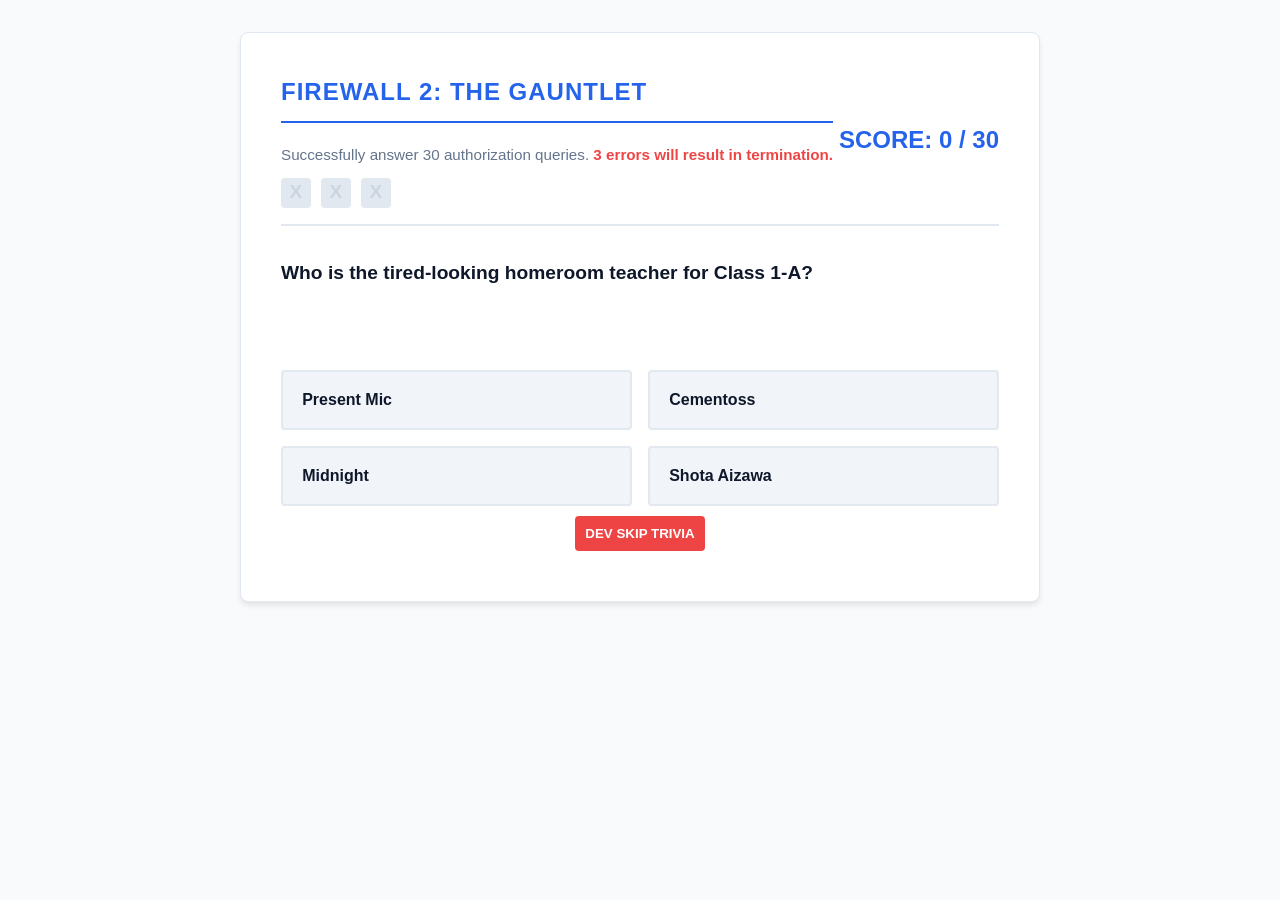
==== game2.html @ 6faab237 "Initial commit for Team 1 Website 3" ====
<!DOCTYPE html>
<html lang="en">
<head>
    <meta charset="UTF-8">
    <meta name="viewport" content="width=device-width, initial-scale=1.0">
    <title>Aethelgard Offshore | The Gauntlet</title>
    <link rel="stylesheet" href="global.css">
    <script src="database.js"></script>
    <style>
        .header-panel { display: flex; justify-content: space-between; align-items: center; border-bottom: 2px solid var(--border-color); padding-bottom: 1rem; margin-bottom: 2rem; }
        .score-display { font-size: 1.5rem; font-weight: bold; color: var(--accent); }
        
        .strike-container { display: flex; gap: 10px; margin-top: 10px; }
        .strike { width: 30px; height: 30px; display: flex; justify-content: center; align-items: center; background: #e2e8f0; border-radius: 4px; font-weight: bold; font-size: 1.2rem; color: #cbd5e1; }
        .strike.active { background: var(--error); color: white; }

        .question-box { font-size: 1.2rem; margin-bottom: 2rem; min-height: 80px; font-weight: bold; }
        
        .options-grid { display: grid; grid-template-columns: 1fr 1fr; gap: 1rem; }
        @media (max-width: 600px) { .options-grid { grid-template-columns: 1fr; } }
        
        .option-btn { background: #f1f5f9; color: var(--text-main); border: 2px solid var(--border-color); padding: 1.2rem; font-size: 1rem; cursor: pointer; border-radius: 4px; transition: 0.2s; text-align: left; font-weight: bold; }
        .option-btn:hover { border-color: var(--accent); background: #e0e7ff; }
        
        .option-btn.correct { background: var(--accent); color: white; border-color: var(--accent); }
        .option-btn.wrong { background: var(--error); color: white; border-color: var(--error); }

        #proceed-btn { display: none; margin-top: 2rem; text-align: center; text-decoration: none; }
    </style>
</head>
<body>

    <div class="container">
        <div class="header-panel">
            <div>
                <h2>FIREWALL 2: THE GAUNTLET</h2>
                <p style="color: var(--text-muted); font-size: 0.95rem;">Successfully answer 30 authorization queries. <strong style="color: var(--error);">3 errors will result in termination.</strong></p>
                <div class="strike-container" id="strike-box">
                    <div class="strike" id="strike-1">X</div>
                    <div class="strike" id="strike-2">X</div>
                    <div class="strike" id="strike-3">X</div>
                </div>
            </div>
            <div class="score-display">SCORE: <span id="score">0</span> / 30</div>
        </div>

        <div id="game-area">
            <div class="question-box" id="question-text">Loading query...</div>
            <div class="options-grid" id="options-container">
                <!-- Buttons generated by JS -->
            </div>
        </div>
<!-- TEMPORARY DEV SKIP BUTTON (Remove before the actual event) -->
<button onclick="document.getElementById('proceed-btn').style.display='block'; document.getElementById('game-area').style.display='none';" style="background: var(--error); color: white; padding: 10px; margin: 10px auto; display: block; border: none; cursor: pointer; border-radius: 4px; font-weight: bold;">
    DEV SKIP TRIVIA
</button>
        <a id="proceed-btn" class="btn-primary" href="puzzle2.html">FIREWALL BREACHED. PROCEED TO PUZZLE 2.</a>
    </div>

    <script>
        let currentScore = 0;
        let questionsAsked = 0;
        let strikes = 0;
        const TARGET_SCORE = 30;
        const MAX_STRIKES = 3;
        let activeQuestions = [];

        function initGame() {
            // Pulls 30 random questions from database.js
            activeQuestions = getRandom30Questions();
            currentScore = 0;
            questionsAsked = 0;
            strikes = 0;
            updateScore();
            resetStrikes();
            loadNextQuestion();
        }

        function resetStrikes() {
            document.getElementById('strike-1').classList.remove('active');
            document.getElementById('strike-2').classList.remove('active');
            document.getElementById('strike-3').classList.remove('active');
        }

        function updateScore() {
            document.getElementById('score').innerText = currentScore;
        }

        function loadNextQuestion() {
            if (currentScore >= TARGET_SCORE) {
                document.getElementById('game-area').style.display = 'none';
                document.getElementById('proceed-btn').style.display = 'block';
                return;
            }

            const currentQ = activeQuestions[questionsAsked];
            document.getElementById('question-text').innerText = currentQ[0];
            
            // Extract options and shuffle them
            const options = [
                { text: currentQ[1], correct: true },
                { text: currentQ[2], correct: false },
                { text: currentQ[3], correct: false },
                { text: currentQ[4], correct: false }
            ];
            options.sort(() => 0.5 - Math.random());

            const container = document.getElementById('options-container');
            container.innerHTML = ''; 

            options.forEach(opt => {
                const btn = document.createElement('button');
                btn.className = 'option-btn';
                btn.innerText = opt.text;
                btn.onclick = () => handleAnswer(btn, opt.correct, currentQ[1]);
                container.appendChild(btn);
            });

            questionsAsked++;
        }

        function handleAnswer(btn, isCorrect, correctString) {
            const allBtns = document.querySelectorAll('.option-btn');
            allBtns.forEach(b => b.disabled = true);

            if (isCorrect) {
                btn.classList.add('correct');
                currentScore++;
                updateScore();
                setTimeout(loadNextQuestion, 1000);
            } else {
                btn.classList.add('wrong');
                strikes++;
                document.getElementById(`strike-${strikes}`).classList.add('active');
                
                // Show the correct answer
                allBtns.forEach(b => {
                    if(b.innerText === correctString) b.classList.add('correct');
                });

                if (strikes >= MAX_STRIKES) {
                    setTimeout(() => {
                        alert("SECURITY BREACH DETECTED. 3 FAILED ATTEMPTS. TERMINAL REBOOTING.");
                        initGame(); // Reset the game
                    }, 1200);
                } else {
                    setTimeout(loadNextQuestion, 1500);
                }
            }
        }

        window.onload = initGame;
    </script>
</body>
</html>
---- global.css ----
:root {
    /* Brighter Corporate Theme */
    --bg-main: #f8fafc;
    --bg-card: #ffffff;
    --accent: #2563eb;       /* Corporate Blue */
    --accent-hover: #1d4ed8;
    --text-main: #0f172a;
    --text-muted: #64748b;
    --border-color: #e2e8f0;
    --error: #ef4444;

    /* Intercepted Log Colors (Preserved) */
    --log-bg: #020817;
    --speaker-a: #a855f7;    /* Purple */
    --speaker-b: #eab308;    /* Yellow */
    --log-highlight: #ffffff; /* This makes the bold text pop */
}

* { box-sizing: border-box; margin: 0; padding: 0; font-family: 'Segoe UI', Tahoma, Geneva, Verdana, sans-serif; }
body { background-color: var(--bg-main); color: var(--text-main); line-height: 1.6; display: flex; flex-direction: column; align-items: center; padding: 2rem; }

.container { max-width: 800px; width: 100%; background: var(--bg-card); padding: 2.5rem; border-radius: 8px; border: 1px solid var(--border-color); box-shadow: 0 4px 6px -1px rgba(0, 0, 0, 0.1); }
h2 { color: var(--accent); border-bottom: 2px solid var(--accent); padding-bottom: 10px; margin-bottom: 20px; text-transform: uppercase; letter-spacing: 1px; }

/* Global Button Styles */
.btn-primary { width: 100%; padding: 1.2rem; background: var(--accent); color: white; border: none; font-size: 1.1rem; font-weight: bold; cursor: pointer; border-radius: 4px; transition: background 0.2s; text-transform: uppercase; }
.btn-primary:hover { background: var(--accent-hover); }

/* Universal Error State */
.error-msg { color: var(--error); margin-top: 10px; display: none; font-weight: bold; text-align: center; }
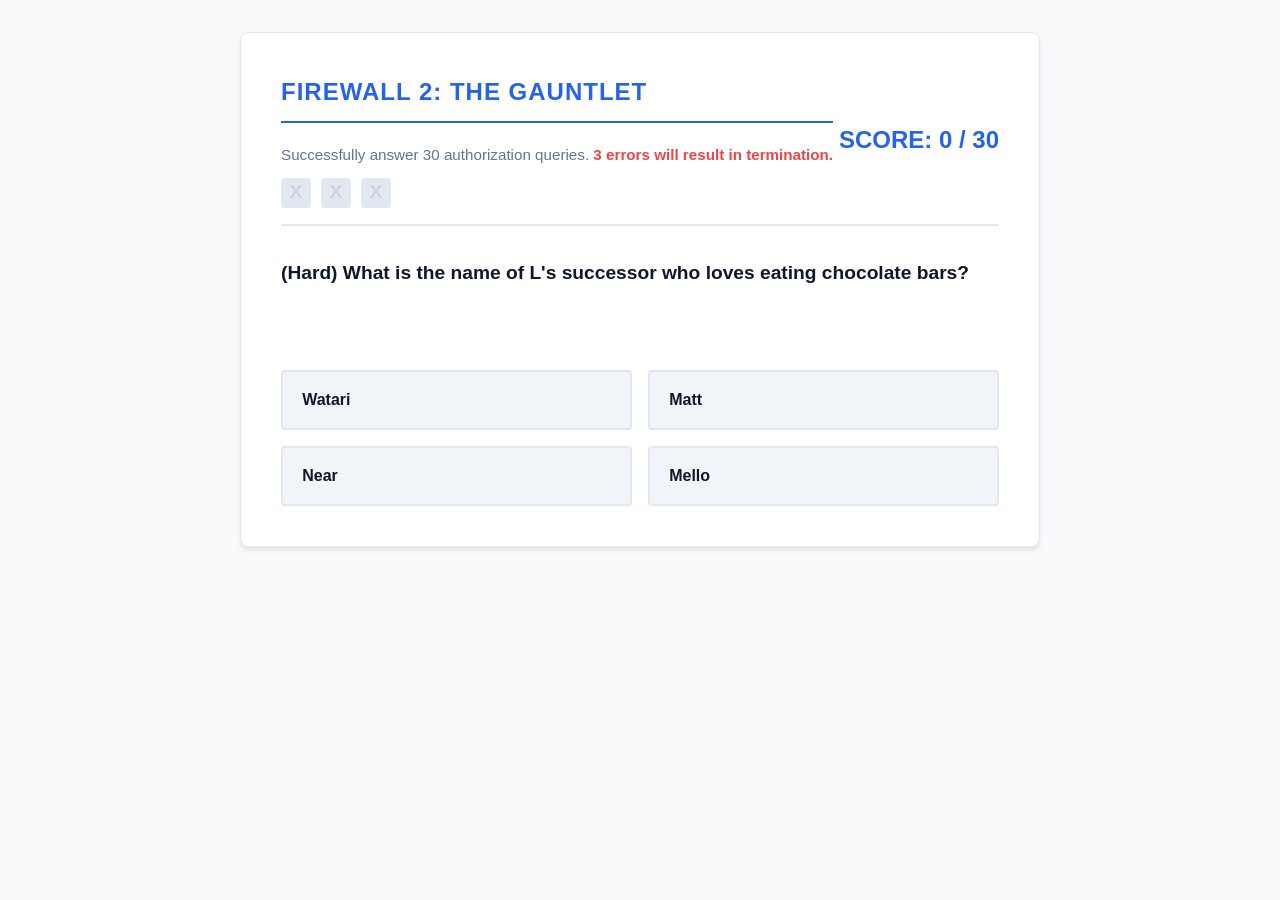
==== commit 37dfc2d9: "Removed skip button" ====
--- a/game2.html
+++ b/game2.html
@@ -50,10 +50,7 @@
                 <!-- Buttons generated by JS -->
             </div>
         </div>
-<!-- TEMPORARY DEV SKIP BUTTON (Remove before the actual event) -->
-<button onclick="document.getElementById('proceed-btn').style.display='block'; document.getElementById('game-area').style.display='none';" style="background: var(--error); color: white; padding: 10px; margin: 10px auto; display: block; border: none; cursor: pointer; border-radius: 4px; font-weight: bold;">
-    DEV SKIP TRIVIA
-</button>
+
         <a id="proceed-btn" class="btn-primary" href="puzzle2.html">FIREWALL BREACHED. PROCEED TO PUZZLE 2.</a>
     </div>
 
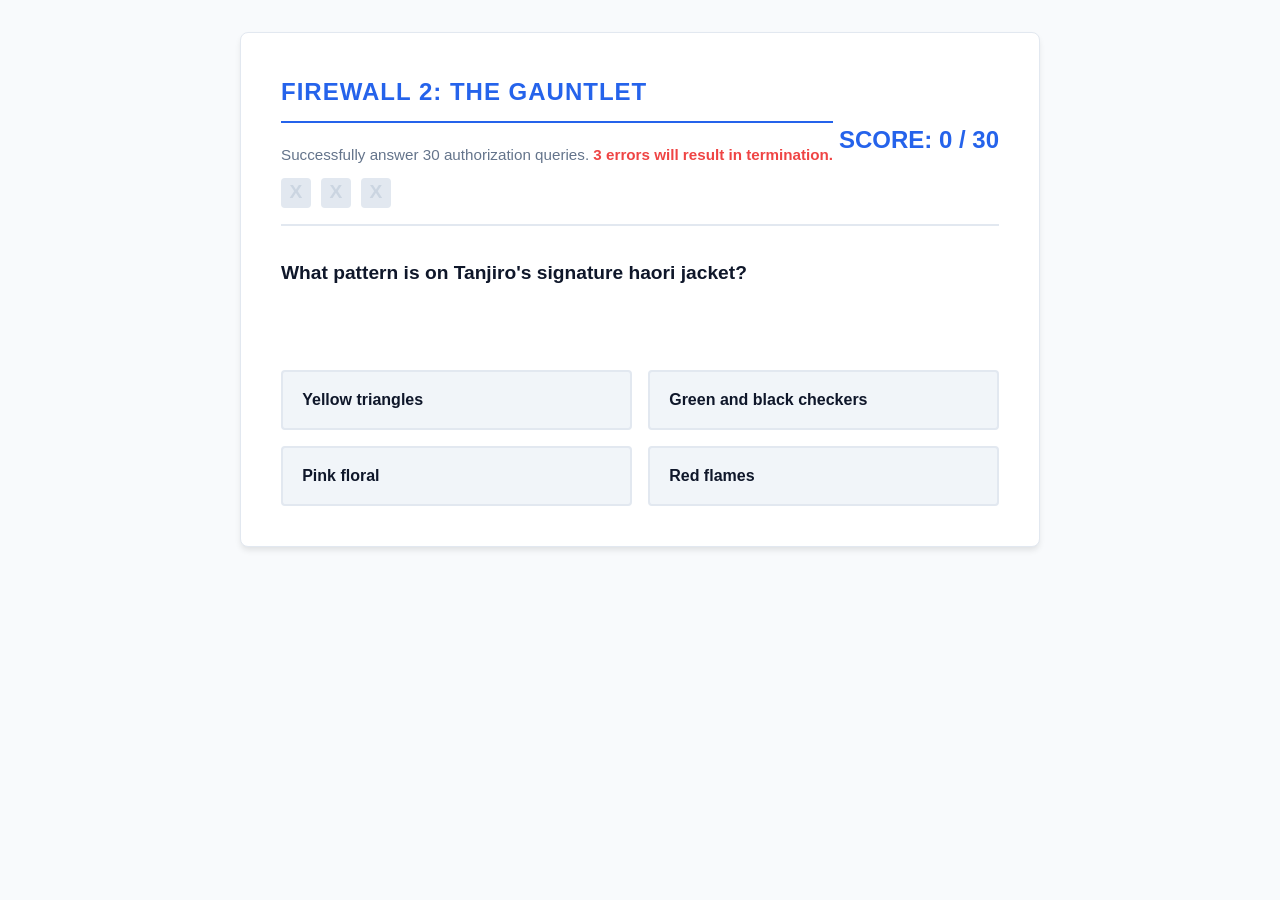
==== commit 78fd44c2: "Update files" ====
--- a/game2.html
+++ b/game2.html
@@ -90,6 +90,12 @@
                 return;
             }
 
+            // BUG FIX: If they get one wrong, they will run out of questions before hitting 30 points.
+            // This loops the questions back to the beginning so the array doesn't break and get stuck.
+            if (questionsAsked >= activeQuestions.length) {
+                questionsAsked = 0;
+            }
+
             const currentQ = activeQuestions[questionsAsked];
             document.getElementById('question-text').innerText = currentQ[0];
             
@@ -100,7 +106,9 @@
                 { text: currentQ[3], correct: false },
                 { text: currentQ[4], correct: false }
             ];
-            options.sort(() => 0.5 - Math.random());
+            
+            // BUG FIX: Corrected syntax for randomizing array
+            options.sort(() => Math.random() - 0.5);
 
             const container = document.getElementById('options-container');
             container.innerHTML = ''; 
